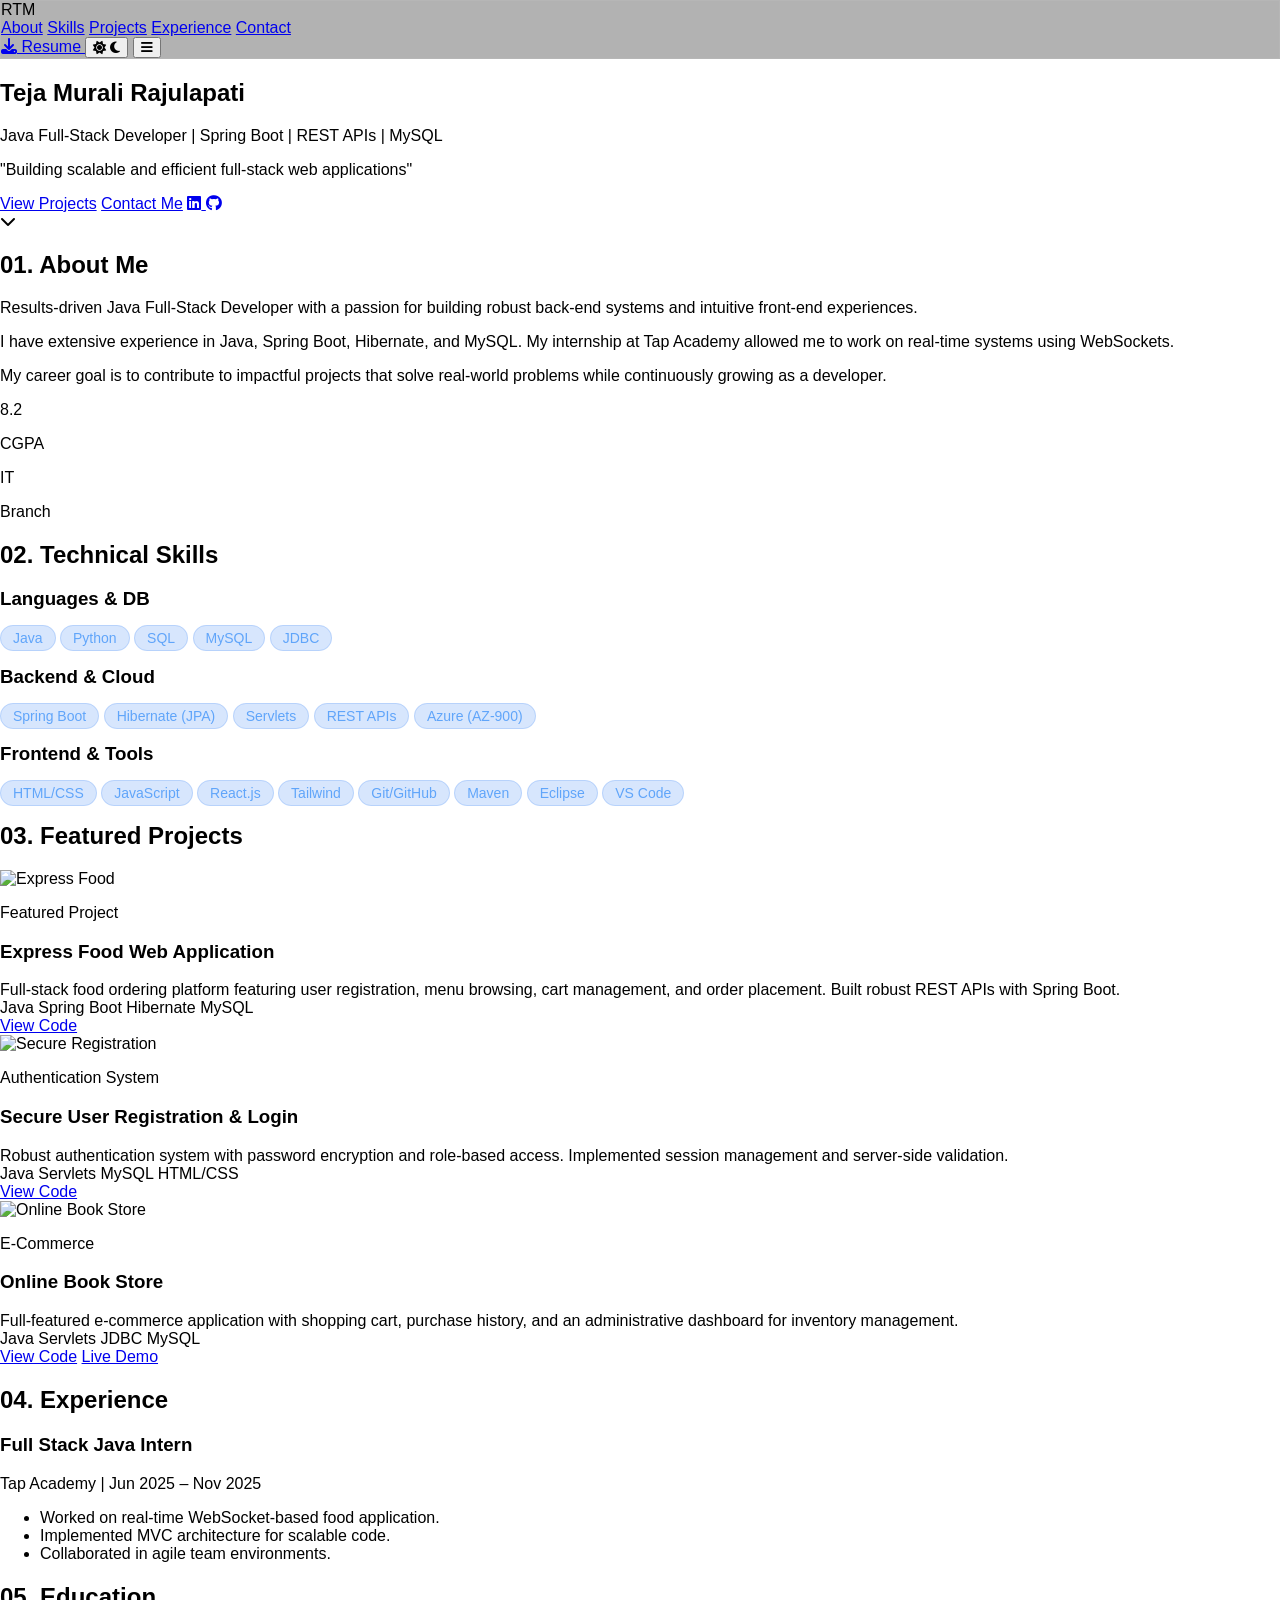
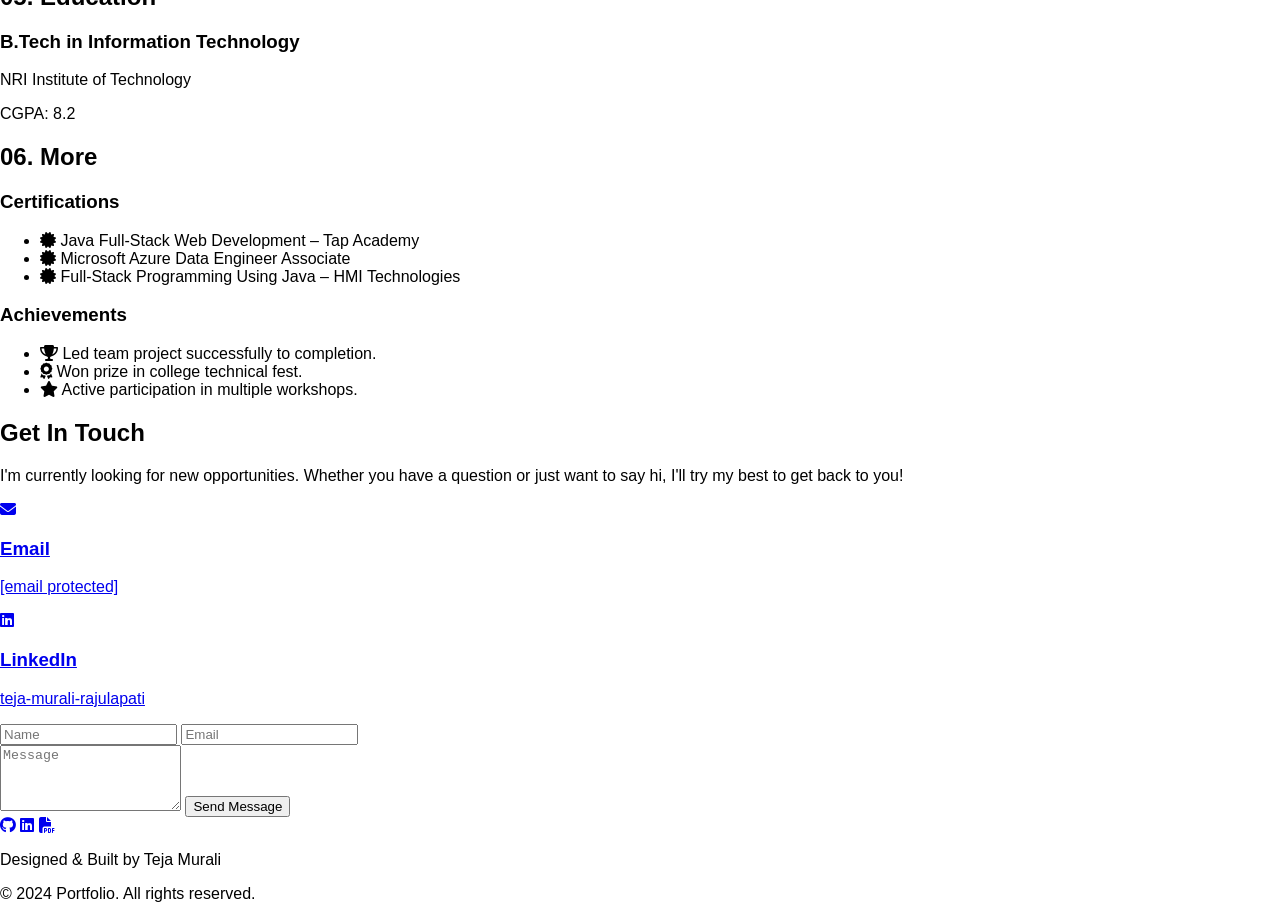
==== Portfolio/index.html @ 84d49d0c "Update portfolio" ====
<!DOCTYPE html>
<html lang="en">
<head>
    <meta charset="UTF-8">
    <meta name="viewport" content="width=device-width, initial-scale=1.0">
    <title>Teja Murali Portfolio</title>
    <script src="https://cdn.tailwindcss.com"></script>
    <link rel="stylesheet" href="https://cdnjs.cloudflare.com/ajax/libs/font-awesome/6.4.0/css/all.min.css">
    <style>
        body {
            margin: 0;
            overflow-x: hidden;
            font-family: 'Inter', -apple-system, BlinkMacSystemFont, 'Segoe UI', Roboto, sans-serif;
            transition: background-color 0.3s, color 0.3s;
        }
        #bg-canvas {
            position: fixed;
            top: 0;
            left: 0;
            z-index: -1;
            width: 100vw;
            height: 100vh;
        }
        .glass-morphism {
            background: rgba(255, 255, 255, 0.1);
            backdrop-filter: blur(10px);
            border: 1px solid rgba(255, 255, 255, 0.1);
        }
        .dark .glass-morphism {
            background: rgba(0, 0, 0, 0.3);
            border: 1px solid rgba(255, 255, 255, 0.05);
        }
        .section-visible {
            opacity: 1;
            transform: translateY(0);
            transition: all 0.8s ease-out;
        }
        .section-hidden {
            opacity: 0;
            transform: translateY(30px);
        }
        .skill-tag {
            background: rgba(59, 130, 246, 0.1);
            color: #3b82f6;
            padding: 4px 12px;
            border-radius: 9999px;
            font-size: 0.875rem;
            font-weight: 500;
            border: 1px solid rgba(59, 130, 246, 0.2);
        }
        .dark .skill-tag {
            background: rgba(59, 130, 246, 0.2);
            color: #60a5fa;
        }
        /* Custom scrollbar */
        ::-webkit-scrollbar {
            width: 8px;
        }
        ::-webkit-scrollbar-track {
            background: #f1f1f1;
        }
        .dark ::-webkit-scrollbar-track {
            background: #1a1a1a;
        }
        ::-webkit-scrollbar-thumb {
            background: #888;
            border-radius: 4px;
        }
        ::-webkit-scrollbar-thumb:hover {
            background: #555;
        }
        @keyframes float {
            0% { transform: translateY(0px); }
            50% { transform: translateY(-10px); }
            100% { transform: translateY(0px); }
        }
        .animate-float {
            animation: float 3s ease-in-out infinite;
        }
    </style>
    <script type="importmap">
    {
      "imports": {
        "three": "https://unpkg.com/three@0.150.0/build/three.module.js",
        "three/addons/": "https://unpkg.com/three@0.150.0/examples/jsm/"
      }
    }
    </script>
</head>
<body class="dark text-white bg-slate-900">
    <canvas id="bg-canvas"></canvas>

    <!-- Navigation -->
    <nav class="fixed top-0 w-full z-50 glass-morphism px-6 py-4 flex justify-between items-center transition-all duration-300">
        <div class="text-xl font-bold tracking-tighter text-blue-500">RTM</div>
        <div class="hidden md:flex space-x-8 text-sm font-medium">
            <a href="#about" class="hover:text-blue-400 transition-colors">About</a>
            <a href="#skills" class="hover:text-blue-400 transition-colors">Skills</a>
            <a href="#projects" class="hover:text-blue-400 transition-colors">Projects</a>
            <a href="#experience" class="hover:text-blue-400 transition-colors">Experience</a>
            <a href="#contact" class="hover:text-blue-400 transition-colors">Contact</a>
        </div>
        <div class="flex items-center space-x-4">
           <a href="Teja_Murali_Java-FSD.pdf"
   download="Teja-Murali-Resume.pdf"
   class="px-8 py-3 border border-blue-500/50 text-blue-400 hover:bg-blue-500/10 rounded-lg font-semibold transition-all hover:scale-105">
  <i class="fas fa-download mr-2"></i> Resume
</a>
            
            
            <button id="theme-toggle" class="p-2 rounded-full hover:bg-white/10 transition-colors">
                <i class="fas fa-sun text-yellow-400 dark:hidden"></i>
                <i class="fas fa-moon text-blue-400 hidden dark:block"></i>
            </button>
            <button class="md:hidden p-2"><i class="fas fa-bars"></i></button>
        </div>
    </nav>

    <!-- Hero Section -->
    <section class="h-screen flex flex-col justify-center items-center px-6 text-center">
        <h1 class="text-5xl md:text-7xl font-extrabold mb-4 bg-gradient-to-r from-blue-400 to-emerald-400 bg-clip-text text-transparent">
             Teja Murali Rajulapati
        </h1>
        <p class="text-xl md:text-2xl text-slate-400 mb-8 max-w-2xl">
            Java Full-Stack Developer | Spring Boot | REST APIs | MySQL
        </p>
        <p class="text-lg text-slate-500 mb-10">"Building scalable and efficient full-stack web applications"</p>
        <div class="flex flex-wrap justify-center gap-4">
            <a href="#projects" class="px-8 py-3 bg-blue-600 hover:bg-blue-700 rounded-lg font-semibold transition-all hover:scale-105">View Projects</a>
            <a href="#contact" class="px-8 py-3 border border-white/20 hover:bg-white/10 rounded-lg font-semibold transition-all hover:scale-105">Contact Me</a>
            <a href="https://linkedin.com/in/teja-murali-rajulapati" target="_blank" rel="noopener noreferrer" aria-label="LinkedIn" class="px-4 py-3 border border-white/20 hover:bg-white/10 rounded-lg text-blue-400 transition-all hover:scale-105">
                <i class="fab fa-linkedin text-xl"></i>
            </a>
            <a href="https://github.com/Tejamurali" target="_blank" rel="noopener noreferrer" aria-label="GitHub" class="px-4 py-3 border border-white/20 hover:bg-white/10 rounded-lg text-slate-300 transition-all hover:scale-105">
                <i class="fab fa-github text-xl"></i>
            </a>
        </div>
        <div class="absolute bottom-10 animate-bounce cursor-pointer">
            <i class="fas fa-chevron-down text-2xl text-slate-500"></i>
        </div>
    </section>

    <main class="max-w-6xl mx-auto px-6 space-y-32 py-20">
        <!-- About Me -->
        <section id="about" class="section-hidden">
            <h2 class="text-3xl font-bold mb-12 flex items-center">
                <span class="text-blue-500 mr-4">01.</span> About Me
                <div class="flex-grow h-px bg-white/10 ml-6"></div>
            </h2>
            <div class="grid md:grid-cols-2 gap-12 items-center">
                <div class="space-y-6 text-lg text-slate-300">
                    <p>Results-driven Java Full-Stack Developer with a passion for building robust back-end systems and intuitive front-end experiences.</p>
                    <p>I have extensive experience in <span class="text-blue-400">Java, Spring Boot, Hibernate, and MySQL</span>. My internship at Tap Academy allowed me to work on real-time systems using WebSockets.</p>
                    <p>My career goal is to contribute to impactful projects that solve real-world problems while continuously growing as a developer.</p>
                </div>
                <div class="relative group">
                    <div class="absolute -inset-1 bg-gradient-to-r from-blue-600 to-emerald-600 rounded-lg blur opacity-25 group-hover:opacity-100 transition duration-1000 group-hover:duration-200"></div>
                    <div class="relative bg-slate-800 p-8 rounded-lg border border-white/10">
                        <div class="grid grid-cols-2 gap-4">
                            <div class="p-4 rounded-lg bg-white/5">
                                <p class="text-blue-500 font-bold text-2xl">8.2</p>
                                <p class="text-sm text-slate-400">CGPA</p>
                            </div>
                            <div class="p-4 rounded-lg bg-white/5">
                                <p class="text-emerald-500 font-bold text-2xl">IT</p>
                                <p class="text-sm text-slate-400">Branch</p>
                            </div>
                        </div>
                    </div>
                </div>
            </div>
        </section>

        <!-- Skills Section -->
        <section id="skills" class="section-hidden">
            <h2 class="text-3xl font-bold mb-12 flex items-center">
                <span class="text-blue-500 mr-4">02.</span> Technical Skills
                <div class="flex-grow h-px bg-white/10 ml-6"></div>
            </h2>
            <div class="grid md:grid-cols-3 gap-8">
                <div class="p-6 bg-slate-800/50 rounded-xl border border-white/5 hover:border-blue-500/50 transition-colors">
                    <h3 class="text-xl font-bold mb-6 text-blue-400">Languages & DB</h3>
                    <div class="flex flex-wrap gap-2">
                        <span class="skill-tag">Java</span>
                        <span class="skill-tag">Python</span>
                        <span class="skill-tag">SQL</span>
                        <span class="skill-tag">MySQL</span>
                        <span class="skill-tag">JDBC</span>
                    </div>
                </div>
                <div class="p-6 bg-slate-800/50 rounded-xl border border-white/5 hover:border-emerald-500/50 transition-colors">
                    <h3 class="text-xl font-bold mb-6 text-emerald-400">Backend & Cloud</h3>
                    <div class="flex flex-wrap gap-2">
                        <span class="skill-tag">Spring Boot</span>
                        <span class="skill-tag">Hibernate (JPA)</span>
                        <span class="skill-tag">Servlets</span>
                        <span class="skill-tag">REST APIs</span>
                        <span class="skill-tag">Azure (AZ-900)</span>
         
                    </div>
                </div>
                <div class="p-6 bg-slate-800/50 rounded-xl border border-white/5 hover:border-purple-500/50 transition-colors">
                    <h3 class="text-xl font-bold mb-6 text-purple-400">Frontend & Tools</h3>
                    <div class="flex flex-wrap gap-2">
                        <span class="skill-tag">HTML/CSS</span>
                        <span class="skill-tag">JavaScript</span>
                        <span class="skill-tag">React.js</span>
                     
                        <span class="skill-tag">Tailwind</span>
                        <span class="skill-tag">Git/GitHub</span>
                        <span class="skill-tag">Maven</span>
                        <span class="skill-tag">Eclipse</span>
                        <span class="skill-tag">VS Code</span>
                    </div>
                </div>
            </div>
        </section>

        <!-- Projects Section -->
        <section id="projects" class="section-hidden">
            <h2 class="text-3xl font-bold mb-12 flex items-center">
                <span class="text-blue-500 mr-4">03.</span> Featured Projects
                <div class="flex-grow h-px bg-white/10 ml-6"></div>
            </h2>
            <div class="space-y-24">
                <!-- Project 1 -->
                <div class="flex flex-col md:flex-row gap-8 items-center">
                    <div class="w-full md:w-3/5 bg-slate-800 rounded-lg h-64 overflow-hidden relative group">
                        <div class="absolute inset-0 bg-blue-600/20 group-hover:bg-transparent transition-colors duration-500"></div>
                        <img src="https://images.unsplash.com/photo-1504674900247-0877df9cc836?auto=format&fit=crop&q=80&w=1000" alt="Express Food" class="w-full h-full object-cover">
                    </div>
                    <div class="w-full md:w-2/5 space-y-4">
                        <p class="text-blue-500 font-mono text-sm">Featured Project</p>
                        <h3 class="text-2xl font-bold">Express Food Web Application</h3>
                        <div class="bg-slate-800 p-6 rounded-lg text-slate-300 shadow-xl border border-white/5">
                            Full-stack food ordering platform featuring user registration, menu browsing, cart management, and order placement. Built robust REST APIs with Spring Boot.
                        </div>
                        <div class="flex flex-wrap gap-3 text-sm font-mono text-slate-400">
                            <span>Java</span> <span>Spring Boot</span> <span>Hibernate</span> <span>MySQL</span>
                        </div>
                        <div class="flex space-x-4 pt-4">
                            <a href="https://github.com/Tejamurali/Food-App/tree/main/src/main" class="px-4 py-2 bg-white/5 border border-white/10 rounded hover:bg-white/10 text-sm">View Code</a>
                            
                        </div>
                    </div>
                </div>

                <!-- Project 2 -->
                <div class="flex flex-col md:flex-row-reverse gap-8 items-center">
                    <div class="w-full md:w-3/5 bg-slate-800 rounded-lg h-64 overflow-hidden relative group">
                        <div class="absolute inset-0 bg-emerald-600/20 group-hover:bg-transparent transition-colors duration-500"></div>
                        <img src="https://images.unsplash.com/photo-1555949963-ff9fe0c870eb?auto=format&fit=crop&q=80&w=1000" alt="Secure Registration" class="w-full h-full object-cover">
                    </div>
                    <div class="w-full md:w-2/5 space-y-4 md:text-right">
                        <p class="text-emerald-500 font-mono text-sm">Authentication System</p>
                        <h3 class="text-2xl font-bold">Secure User Registration & Login</h3>
                        <div class="bg-slate-800 p-6 rounded-lg text-slate-300 shadow-xl border border-white/5">
                            Robust authentication system with password encryption and role-based access. Implemented session management and server-side validation.
                        </div>
                        <div class="flex flex-wrap gap-3 text-sm font-mono text-slate-400 md:justify-end">
                            <span>Java</span> <span>Servlets</span> <span>MySQL</span> <span>HTML/CSS</span>
                        </div>
                        <div class="flex space-x-4 pt-4 md:justify-end">
                            <a href="https://github.com/Tejamurali/Registration" class="px-4 py-2 bg-white/5 border border-white/10 rounded hover:bg-white/10 text-sm">View Code</a>
                            
                        </div>
                    </div>
                </div>

                <!-- Project 3 -->
                <div class="flex flex-col md:flex-row gap-8 items-center">
                    <div class="w-full md:w-3/5 bg-slate-800 rounded-lg h-64 overflow-hidden relative group">
                        <div class="absolute inset-0 bg-purple-600/20 group-hover:bg-transparent transition-colors duration-500"></div>
                        <img src="https://images.unsplash.com/photo-1524995997946-a1c2e315a42f?auto=format&fit=crop&q=80&w=1000" alt="Online Book Store" class="w-full h-full object-cover">
                    </div>
                    <div class="w-full md:w-2/5 space-y-4">
                        <p class="text-purple-500 font-mono text-sm">E-Commerce</p>
                        <h3 class="text-2xl font-bold">Online Book Store</h3>
                        <div class="bg-slate-800 p-6 rounded-lg text-slate-300 shadow-xl border border-white/5">
                            Full-featured e-commerce application with shopping cart, purchase history, and an administrative dashboard for inventory management.
                        </div>
                        <div class="flex flex-wrap gap-3 text-sm font-mono text-slate-400">
                            <span>Java</span> <span>Servlets</span> <span>JDBC</span> <span>MySQL</span>
                        </div>
                        <div class="flex space-x-4 pt-4">
                            <a href="https://github.com/Tejamurali/Online-Books-Store/tree/main/onlinebookstore-master" class="px-4 py-2 bg-white/5 border border-white/10 rounded hover:bg-white/10 text-sm">View Code</a>
                            <a href="#" class="px-4 py-2 bg-purple-600/20 text-purple-400 rounded hover:bg-purple-600/30 text-sm">Live Demo</a>
                        </div>
                    </div>
                </div>
            </div>
        </section>

        <!-- Experience & Education -->
        <section id="experience" class="section-hidden grid md:grid-cols-2 gap-16">
            <div>
                <h2 class="text-3xl font-bold mb-12 flex items-center">
                    <span class="text-blue-500 mr-4">04.</span> Experience
                </h2>
                <div class="space-y-12">
                    <div class="relative pl-8 border-l-2 border-blue-500/30">
                        <div class="absolute -left-[9px] top-0 w-4 h-4 rounded-full bg-blue-500 shadow-[0_0_15px_rgba(59,130,246,0.5)]"></div>
                        <h3 class="text-xl font-bold">Full Stack Java Intern</h3>
                        <p class="text-blue-400 mb-2">Tap Academy | Jun 2025 – Nov 2025</p>
                        <ul class="list-disc list-inside text-slate-400 space-y-2">
                            <li>Worked on real-time WebSocket-based food application.</li>
                            <li>Implemented MVC architecture for scalable code.</li>
                            <li>Collaborated in agile team environments.</li>
                        </ul>
                    </div>
                </div>
            </div>
            <div>
                <h2 class="text-3xl font-bold mb-12 flex items-center">
                    <span class="text-blue-500 mr-4">05.</span> Education
                </h2>
                <div class="space-y-12">
                    <div class="relative pl-8 border-l-2 border-emerald-500/30">
                        <div class="absolute -left-[9px] top-0 w-4 h-4 rounded-full bg-emerald-500 shadow-[0_0_15px_rgba(16,185,129,0.5)]"></div>
                        <h3 class="text-xl font-bold">B.Tech in Information Technology</h3>
                        <p class="text-emerald-400 mb-2">NRI Institute of Technology</p>
                        <p class="text-slate-400">CGPA: 8.2</p>
                    </div>
                </div>
            </div>
        </section>

        <!-- Certifications & Achievements -->
        <section class="section-hidden">
            <h2 class="text-3xl font-bold mb-12 flex items-center">
                <span class="text-blue-500 mr-4">06.</span> More
                <div class="flex-grow h-px bg-white/10 ml-6"></div>
            </h2>
            <div class="grid md:grid-cols-2 gap-12">
                <div class="space-y-6">
                    <h3 class="text-xl font-bold text-slate-200">Certifications</h3>
                    <ul class="space-y-4">
                        <li class="flex items-start space-x-3">
                            <i class="fas fa-certificate text-blue-500 mt-1"></i>
                            <span>Java Full-Stack Web Development – Tap Academy</span>
                        </li>
                        <li class="flex items-start space-x-3">
                            <i class="fas fa-certificate text-blue-500 mt-1"></i>
                            <span>Microsoft Azure Data Engineer Associate</span>
                        </li>
                        <li class="flex items-start space-x-3">
                            <i class="fas fa-certificate text-blue-500 mt-1"></i>
                            <span>Full-Stack Programming Using Java – HMI Technologies</span>
                        </li>
                    </ul>
                </div>
                <div class="space-y-6">
                    <h3 class="text-xl font-bold text-slate-200">Achievements</h3>
                    <ul class="space-y-4">
                        <li class="flex items-start space-x-3">
                            <i class="fas fa-trophy text-yellow-500 mt-1"></i>
                            <span>Led team project successfully to completion.</span>
                        </li>
                        <li class="flex items-start space-x-3">
                            <i class="fas fa-award text-yellow-500 mt-1"></i>
                            <span>Won prize in college technical fest.</span>
                        </li>
                        <li class="flex items-start space-x-3">
                            <i class="fas fa-star text-yellow-500 mt-1"></i>
                            <span>Active participation in multiple workshops.</span>
                        </li>
                    </ul>
                </div>
            </div>
        </section>

        <!-- Contact Section -->
        <section id="contact" class="section-hidden text-center max-w-2xl mx-auto">
            <h2 class="text-5xl font-bold mb-8">Get In Touch</h2>
            <p class="text-slate-400 mb-12 text-lg">
                I'm currently looking for new opportunities. Whether you have a question or just want to say hi, I'll try my best to get back to you!
            </p>
            <div class="grid md:grid-cols-2 gap-8 mb-12 text-left">
                <a href="mailto:tejamurali6478@gmail.com" class="p-6 bg-slate-800 rounded-lg border border-white/5 hover:border-blue-500/50 transition-all">
                    <i class="fas fa-envelope text-blue-500 text-2xl mb-4"></i>
                    <h3 class="font-bold">Email</h3>
                    <p class="text-slate-400 text-sm"><span class="__cf_email__" data-cfemail="295d4c4348445c5b4845401f1d1e11694e44484045074a4644">[email&#160;protected]</span></p>
                </a>
                <a href="https://linkedin.com/in/teja-murali-rajulapati" class="p-6 bg-slate-800 rounded-lg border border-white/5 hover:border-blue-500/50 transition-all">
                    <i class="fab fa-linkedin text-blue-500 text-2xl mb-4"></i>
                    <h3 class="font-bold">LinkedIn</h3>
                    <p class="text-slate-400 text-sm">teja-murali-rajulapati</p>
                </a>
            </div>
            <form class="space-y-4 text-left">
                <div class="grid md:grid-cols-2 gap-4">
                    <input type="text" placeholder="Name" class="w-full p-3 bg-slate-800 rounded border border-white/10 focus:border-blue-500 outline-none">
                    <input type="email" placeholder="Email" class="w-full p-3 bg-slate-800 rounded border border-white/10 focus:border-blue-500 outline-none">
                </div>
                <textarea rows="4" placeholder="Message" class="w-full p-3 bg-slate-800 rounded border border-white/10 focus:border-blue-500 outline-none"></textarea>
                <button type="submit" class="px-10 py-4 bg-blue-600 hover:bg-blue-700 rounded font-bold transition-all w-full">Send Message</button>
            </form>
        </section>
    </main>

    <footer class="py-12 border-t border-white/5 text-center text-slate-500">
        <div class="flex justify-center space-x-6 mb-6">
            <a href="https://github.com/Tejamurali" target="_blank" class="hover:text-blue-500"><i class="fab fa-github text-2xl"></i></a>
            <a href="https://www.linkedin.com/in/teja-murali-rajulapati" class="hover:text-blue-500"><i class="fab fa-linkedin text-2xl"></i></a>
            <a href="Teja_Murali_Java-FSD.pdf" target="_blank" class="hover:text-blue-500"><i class="fas fa-file-pdf text-2xl"></i></a>
        </div>
        <p class="text-sm font-mono">Designed & Built by Teja Murali</p>
        <p class="text-xs mt-2">© 2024 Portfolio. All rights reserved.</p>
    </footer>

    <script data-cfasync="false" src="/cdn-cgi/scripts/5c5dd728/cloudflare-static/email-decode.min.js"></script><script type="module" src="main.js"></script>
    <script>
        // Theme Toggle Logic
        const themeBtn = document.getElementById('theme-toggle');
        const body = document.body;
        themeBtn.addEventListener('click', () => {
            body.classList.toggle('dark');
            const isDark = body.classList.contains('dark');
            body.classList.toggle('bg-slate-900', isDark);
            body.classList.toggle('text-white', isDark);
            body.classList.toggle('bg-slate-50', !isDark);
            body.classList.toggle('text-slate-900', !isDark);
            
            // Dispatch event for three.js background to respond
            window.dispatchEvent(new CustomEvent('themeChanged', { detail: { isDark } }));
        });

        // Intersection Observer for animations
        const observer = new IntersectionObserver((entries) => {
            entries.forEach(entry => {
                if (entry.isIntersecting) {
                    entry.target.classList.add('section-visible');
                    entry.target.classList.remove('section-hidden');
                }
            });
        }, { threshold: 0.1 });

        document.querySelectorAll('.section-hidden').forEach(section => observer.observe(section));

        // Smooth scroll
        document.querySelectorAll('a[href^="#"]').forEach(anchor => {
            anchor.addEventListener('click', function (e) {
                e.preventDefault();
                document.querySelector(this.getAttribute('href')).scrollIntoView({
                    behavior: 'smooth'
                });
            });
        });
    </script>
</body>
</html>
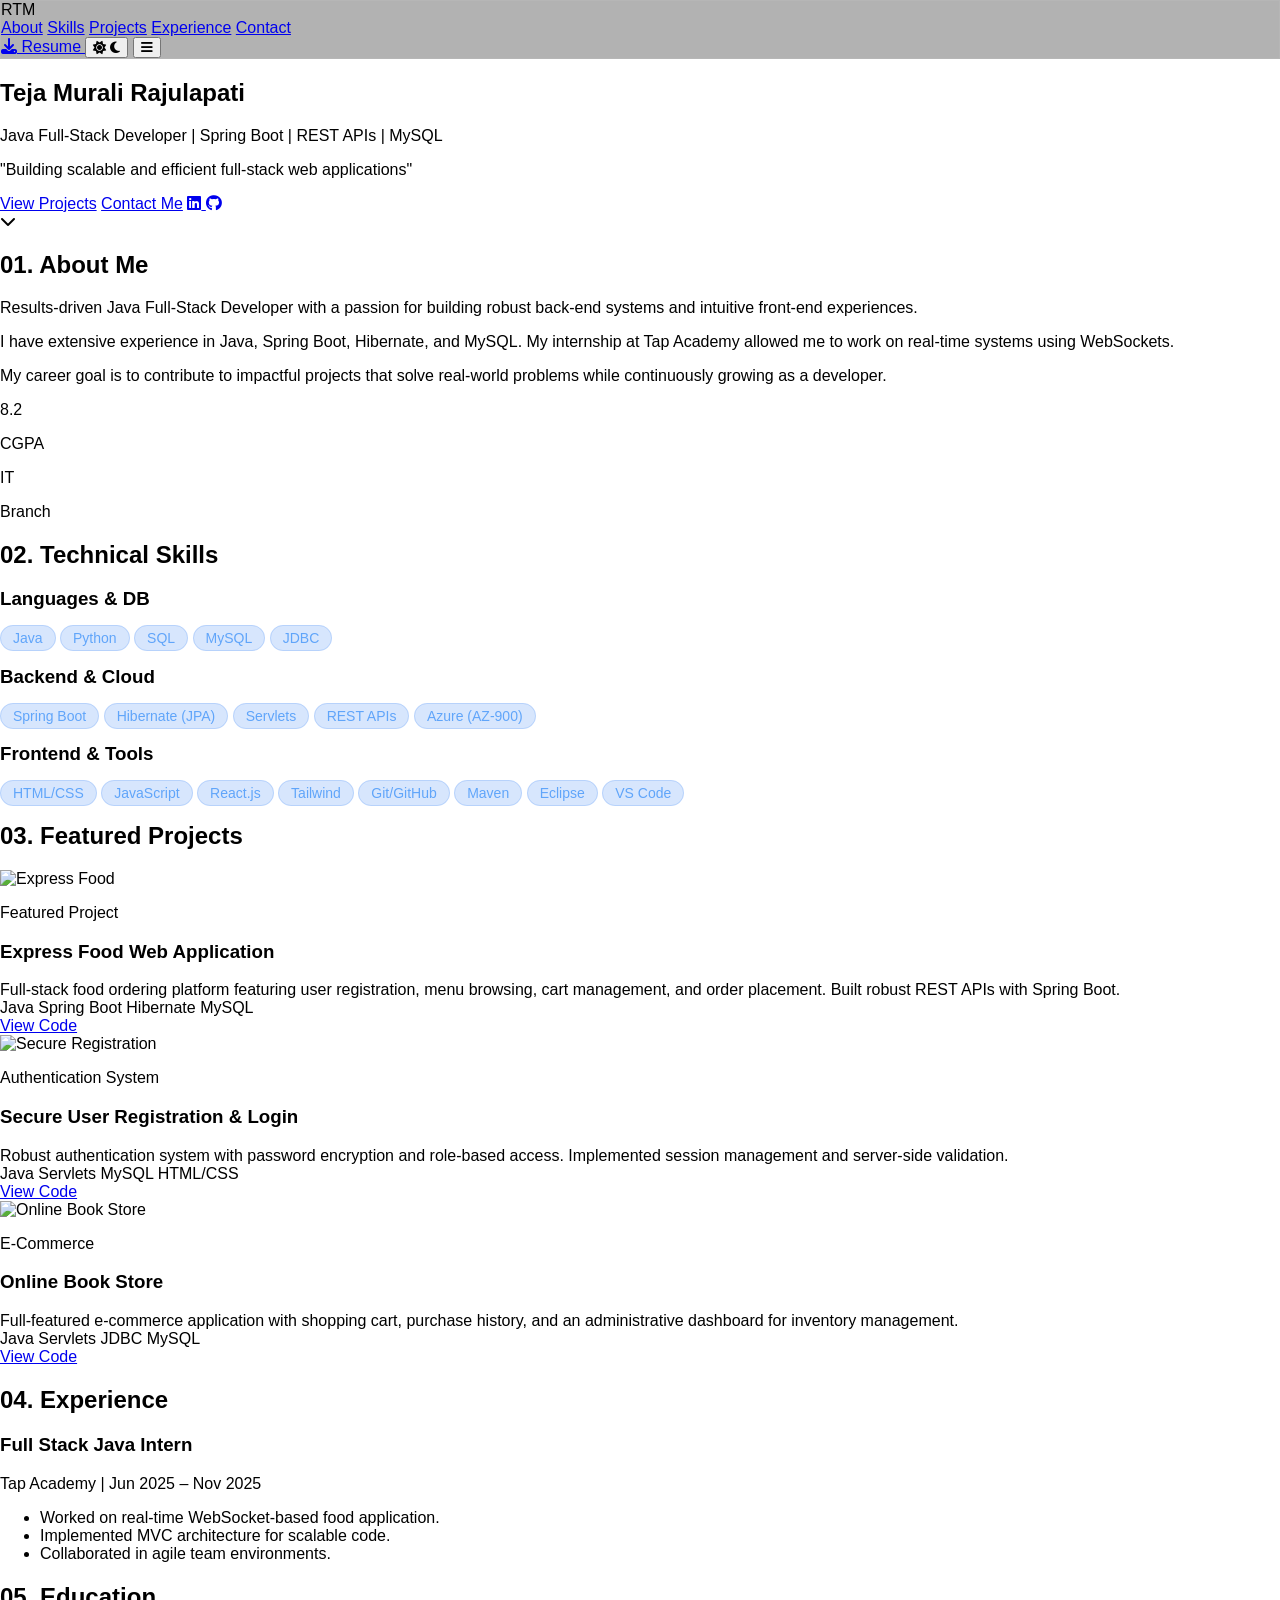
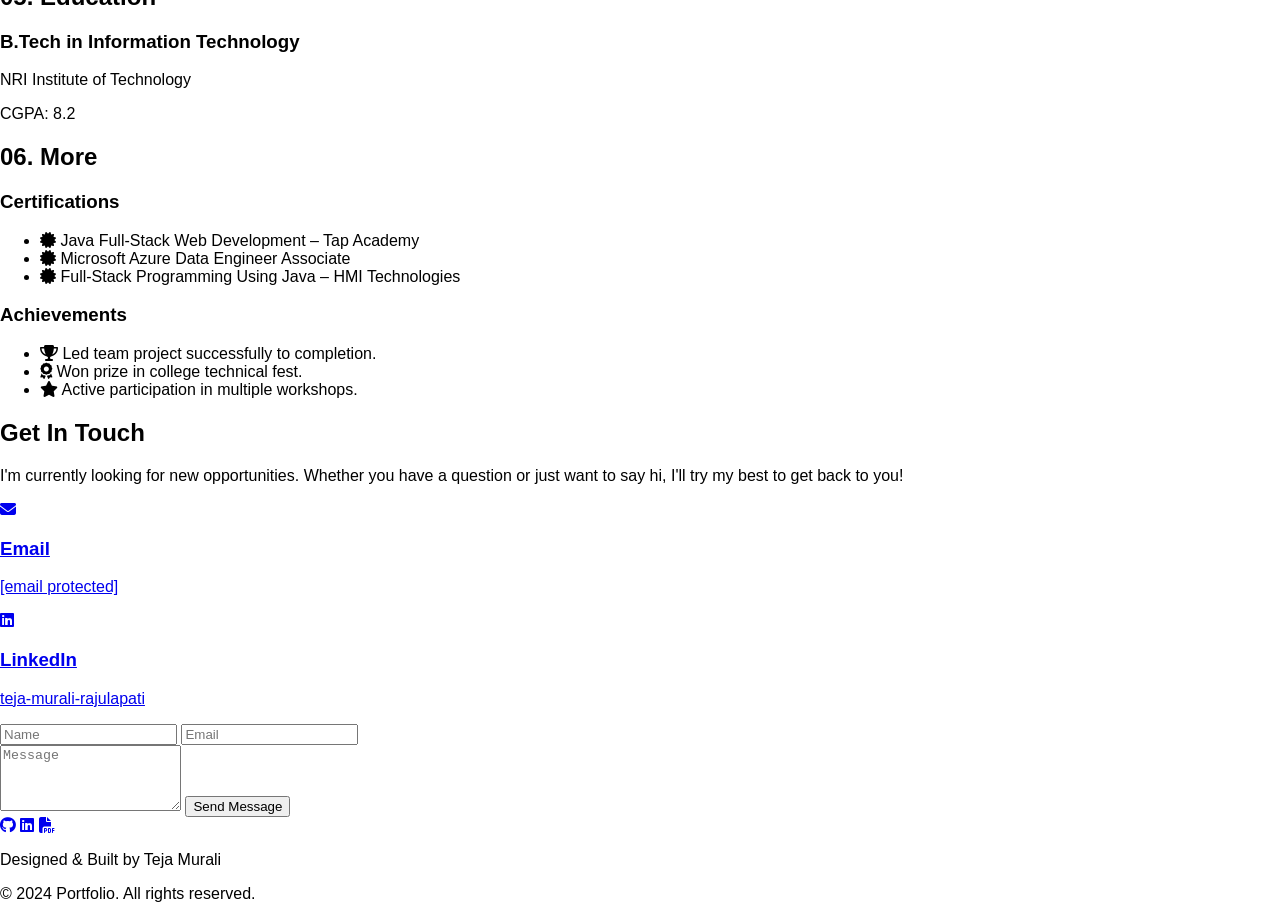
==== commit 58545e81: "Improve light mode readability across portfolio UI. Tune background animation contrast for light the" ====
--- a/Portfolio/index.html
+++ b/Portfolio/index.html
@@ -77,6 +77,61 @@
         .animate-float {
             animation: float 3s ease-in-out infinite;
         }
+        /* Light mode readability improvements */
+        body:not(.dark) {
+            color: #0f172a;
+        }
+        body:not(.dark) .glass-morphism {
+            background: rgba(255, 255, 255, 0.88);
+            border: 1px solid rgba(15, 23, 42, 0.12);
+            box-shadow: 0 8px 24px rgba(15, 23, 42, 0.08);
+        }
+        body:not(.dark) nav a {
+            color: #1e293b;
+        }
+        body:not(.dark) .text-slate-500,
+        body:not(.dark) .text-slate-400,
+        body:not(.dark) .text-slate-300,
+        body:not(.dark) .text-slate-200 {
+            color: #334155 !important;
+        }
+        body:not(.dark) .bg-slate-800,
+        body:not(.dark) .bg-slate-800\/50 {
+            background-color: rgba(255, 255, 255, 0.9) !important;
+            border: 1px solid rgba(148, 163, 184, 0.35) !important;
+            box-shadow: 0 10px 25px rgba(15, 23, 42, 0.06);
+        }
+        body:not(.dark) .bg-white\/5 {
+            background-color: rgba(37, 99, 235, 0.08) !important;
+            border-color: rgba(37, 99, 235, 0.25) !important;
+        }
+        body:not(.dark) .border-white\/5,
+        body:not(.dark) .border-white\/10,
+        body:not(.dark) .border-white\/20 {
+            border-color: rgba(100, 116, 139, 0.3) !important;
+        }
+        body:not(.dark) .skill-tag {
+            background: rgba(37, 99, 235, 0.12);
+            color: #1d4ed8;
+            border: 1px solid rgba(29, 78, 216, 0.25);
+        }
+        body:not(.dark) input,
+        body:not(.dark) textarea {
+            background: #ffffff !important;
+            color: #0f172a !important;
+            border-color: rgba(100, 116, 139, 0.35) !important;
+        }
+        body:not(.dark) #contact p,
+        body:not(.dark) #experience li {
+            color: #475569 !important;
+        }
+        body:not(.dark) footer {
+            border-top-color: rgba(100, 116, 139, 0.25) !important;
+            color: #475569 !important;
+        }
+        body:not(.dark) .bg-gradient-to-r {
+            filter: saturate(115%) brightness(0.95);
+        }
     </style>
     <script type="importmap">
     {
@@ -101,7 +156,7 @@
             <a href="#contact" class="hover:text-blue-400 transition-colors">Contact</a>
         </div>
         <div class="flex items-center space-x-4">
-           <a href="Teja_Murali_Java-FSD.pdf"
+           <a href="Teja_Murali_Java-FSD1.pdf"
    download="Teja-Murali-Resume.pdf"
    class="px-8 py-3 border border-blue-500/50 text-blue-400 hover:bg-blue-500/10 rounded-lg font-semibold transition-all hover:scale-105">
   <i class="fas fa-download mr-2"></i> Resume
@@ -284,7 +339,7 @@
                         </div>
                         <div class="flex space-x-4 pt-4">
                             <a href="https://github.com/Tejamurali/Online-Books-Store/tree/main/onlinebookstore-master" class="px-4 py-2 bg-white/5 border border-white/10 rounded hover:bg-white/10 text-sm">View Code</a>
-                            <a href="#" class="px-4 py-2 bg-purple-600/20 text-purple-400 rounded hover:bg-purple-600/30 text-sm">Live Demo</a>
+                           
                         </div>
                     </div>
                 </div>
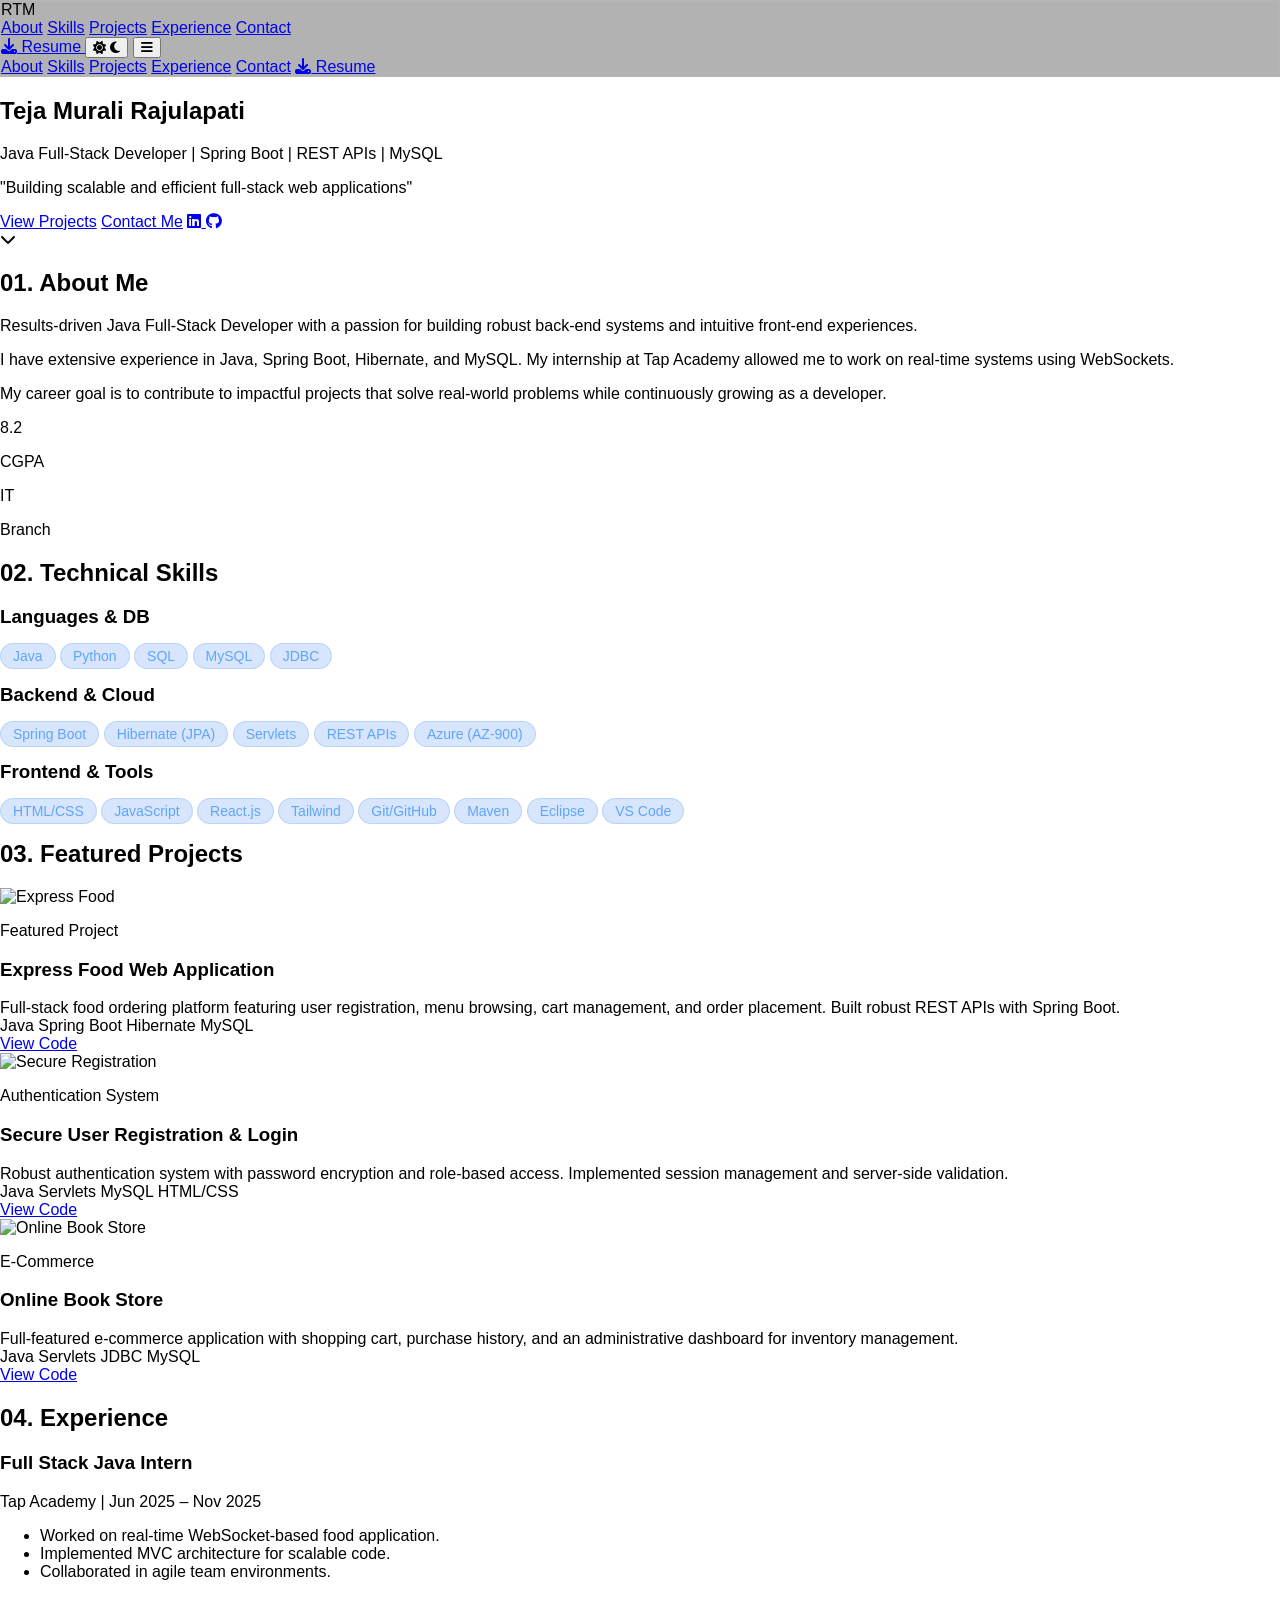
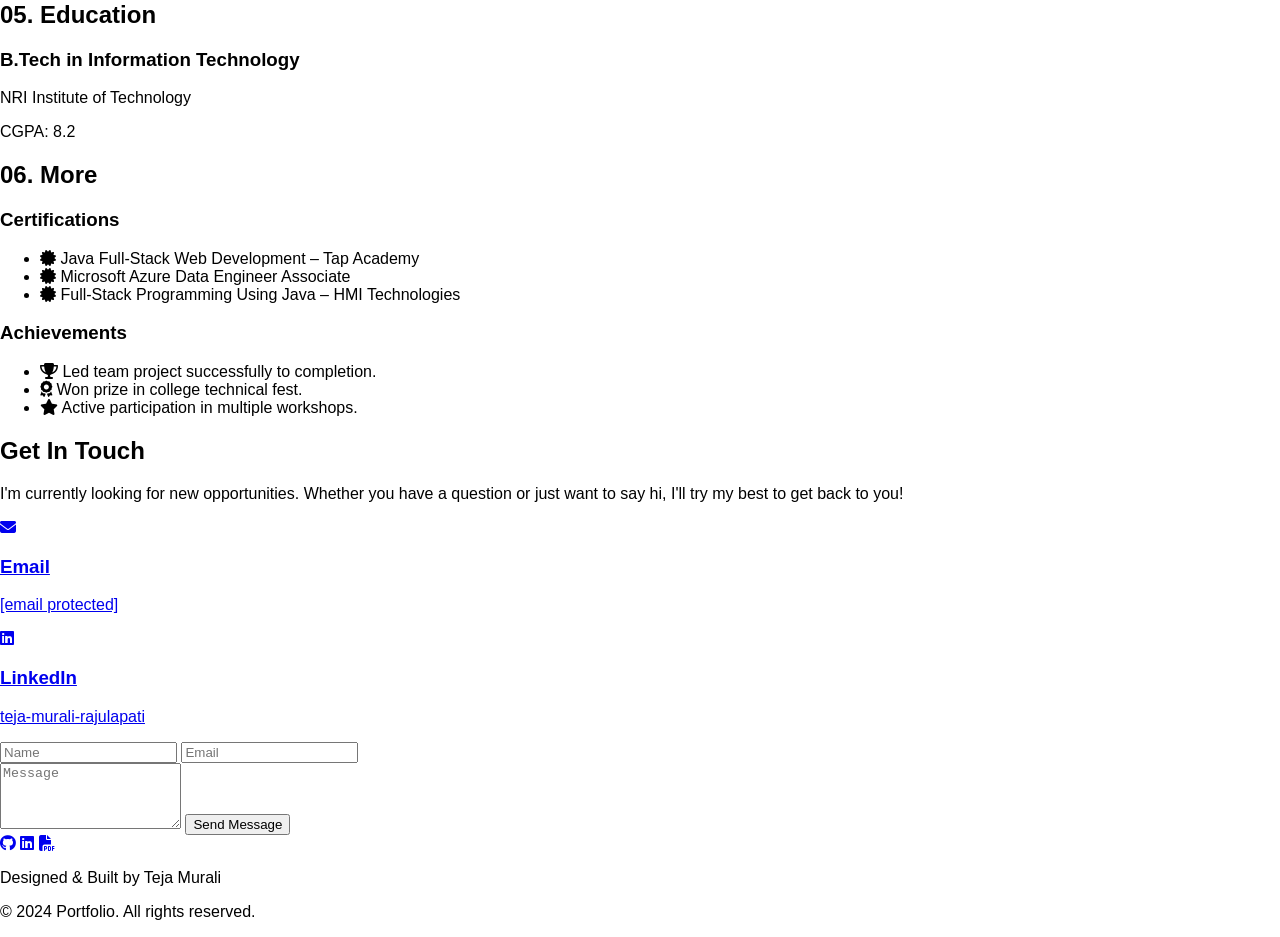
==== commit ae4f65a8: "Fixing light mode issue" ====
--- a/Portfolio/index.html
+++ b/Portfolio/index.html
@@ -23,6 +23,7 @@
         }
         .glass-morphism {
             background: rgba(255, 255, 255, 0.1);
+            -webkit-backdrop-filter: blur(10px);
             backdrop-filter: blur(10px);
             border: 1px solid rgba(255, 255, 255, 0.1);
         }
@@ -80,14 +81,21 @@
         /* Light mode readability improvements */
         body:not(.dark) {
             color: #0f172a;
+            background: linear-gradient(180deg, #ffffff 0%, #f8fbff 45%, #eef4ff 100%);
+        }
+        body:not(.dark) #bg-canvas {
+            filter: saturate(130%) contrast(112%);
         }
         body:not(.dark) .glass-morphism {
-            background: rgba(255, 255, 255, 0.88);
-            border: 1px solid rgba(15, 23, 42, 0.12);
-            box-shadow: 0 8px 24px rgba(15, 23, 42, 0.08);
+            background: rgba(255, 255, 255, 0.92);
+            border: 1px solid rgba(99, 102, 241, 0.18);
+            box-shadow: 0 12px 28px rgba(30, 64, 175, 0.12);
         }
         body:not(.dark) nav a {
-            color: #1e293b;
+            color: #1f2937;
+        }
+        body:not(.dark) nav a:hover {
+            color: #2563eb;
         }
         body:not(.dark) .text-slate-500,
         body:not(.dark) .text-slate-400,
@@ -130,7 +138,34 @@
             color: #475569 !important;
         }
         body:not(.dark) .bg-gradient-to-r {
-            filter: saturate(115%) brightness(0.95);
+            filter: saturate(130%) brightness(0.9);
+        }
+        body:not(.dark) .text-white {
+            color: #0f172a !important;
+        }
+        body:not(.dark) .hover\:bg-white\/10:hover {
+            background-color: rgba(37, 99, 235, 0.1) !important;
+        }
+        @media (max-width: 767px) {
+            .mobile-menu-panel {
+                max-height: 0;
+                overflow: hidden;
+                opacity: 0;
+                transform: translateY(-8px);
+                transition: max-height 0.25s ease, opacity 0.2s ease, transform 0.2s ease;
+            }
+            .mobile-menu-panel.menu-open {
+                max-height: 280px;
+                opacity: 1;
+                transform: translateY(0);
+            }
+            .resume-btn {
+                display: none;
+            }
+            main {
+                padding-left: 1rem;
+                padding-right: 1rem;
+            }
         }
     </style>
     <script type="importmap">
@@ -146,28 +181,42 @@
     <canvas id="bg-canvas"></canvas>
 
     <!-- Navigation -->
-    <nav class="fixed top-0 w-full z-50 glass-morphism px-6 py-4 flex justify-between items-center transition-all duration-300">
-        <div class="text-xl font-bold tracking-tighter text-blue-500">RTM</div>
-        <div class="hidden md:flex space-x-8 text-sm font-medium">
-            <a href="#about" class="hover:text-blue-400 transition-colors">About</a>
-            <a href="#skills" class="hover:text-blue-400 transition-colors">Skills</a>
-            <a href="#projects" class="hover:text-blue-400 transition-colors">Projects</a>
-            <a href="#experience" class="hover:text-blue-400 transition-colors">Experience</a>
-            <a href="#contact" class="hover:text-blue-400 transition-colors">Contact</a>
+    <nav class="fixed top-0 w-full z-50 glass-morphism px-6 py-4 transition-all duration-300">
+        <div class="flex justify-between items-center">
+            <div class="text-xl font-bold tracking-tighter text-blue-500">RTM</div>
+            <div class="hidden md:flex space-x-8 text-sm font-medium">
+                <a href="#about" class="hover:text-blue-400 transition-colors">About</a>
+                <a href="#skills" class="hover:text-blue-400 transition-colors">Skills</a>
+                <a href="#projects" class="hover:text-blue-400 transition-colors">Projects</a>
+                <a href="#experience" class="hover:text-blue-400 transition-colors">Experience</a>
+                <a href="#contact" class="hover:text-blue-400 transition-colors">Contact</a>
+            </div>
+            <div class="flex items-center space-x-4">
+               <a href="Teja_Murali_Java-FSD1.pdf"
+      download="Teja-Murali-Resume.pdf"
+      class="resume-btn px-8 py-3 border border-blue-500/50 text-blue-400 hover:bg-blue-500/10 rounded-lg font-semibold transition-all hover:scale-105">
+     <i class="fas fa-download mr-2"></i> Resume
+    </a>
+                <button id="theme-toggle" class="p-2 rounded-full hover:bg-white/10 transition-colors" aria-label="Toggle color theme">
+                    <i class="fas fa-sun text-yellow-400 dark:hidden"></i>
+                    <i class="fas fa-moon text-blue-400 hidden dark:block"></i>
+                </button>
+                <button id="mobile-menu-btn" class="md:hidden p-2 rounded-full hover:bg-white/10" aria-label="Toggle navigation menu" aria-expanded="false" aria-controls="mobile-menu-panel">
+                    <i class="fas fa-bars"></i>
+                </button>
+            </div>
         </div>
-        <div class="flex items-center space-x-4">
-           <a href="Teja_Murali_Java-FSD1.pdf"
-   download="Teja-Murali-Resume.pdf"
-   class="px-8 py-3 border border-blue-500/50 text-blue-400 hover:bg-blue-500/10 rounded-lg font-semibold transition-all hover:scale-105">
-  <i class="fas fa-download mr-2"></i> Resume
-</a>
-            
-            
-            <button id="theme-toggle" class="p-2 rounded-full hover:bg-white/10 transition-colors">
-                <i class="fas fa-sun text-yellow-400 dark:hidden"></i>
-                <i class="fas fa-moon text-blue-400 hidden dark:block"></i>
-            </button>
-            <button class="md:hidden p-2"><i class="fas fa-bars"></i></button>
+        <div id="mobile-menu-panel" class="mobile-menu-panel md:hidden mt-4 border-t border-white/10 pt-4">
+            <div class="flex flex-col gap-3 text-sm font-medium">
+                <a href="#about" class="mobile-nav-link hover:text-blue-400 transition-colors">About</a>
+                <a href="#skills" class="mobile-nav-link hover:text-blue-400 transition-colors">Skills</a>
+                <a href="#projects" class="mobile-nav-link hover:text-blue-400 transition-colors">Projects</a>
+                <a href="#experience" class="mobile-nav-link hover:text-blue-400 transition-colors">Experience</a>
+                <a href="#contact" class="mobile-nav-link hover:text-blue-400 transition-colors">Contact</a>
+                <a href="Teja_Murali_Java-FSD1.pdf" download="Teja-Murali-Resume.pdf" class="mobile-nav-link px-4 py-2 border border-blue-500/40 text-blue-500 rounded-lg w-fit">
+                    <i class="fas fa-download mr-2"></i> Resume
+                </a>
+            </div>
         </div>
     </nav>
 
@@ -455,9 +504,9 @@
 
     <footer class="py-12 border-t border-white/5 text-center text-slate-500">
         <div class="flex justify-center space-x-6 mb-6">
-            <a href="https://github.com/Tejamurali" target="_blank" class="hover:text-blue-500"><i class="fab fa-github text-2xl"></i></a>
-            <a href="https://www.linkedin.com/in/teja-murali-rajulapati" class="hover:text-blue-500"><i class="fab fa-linkedin text-2xl"></i></a>
-            <a href="Teja_Murali_Java-FSD.pdf" target="_blank" class="hover:text-blue-500"><i class="fas fa-file-pdf text-2xl"></i></a>
+            <a href="https://github.com/Tejamurali" target="_blank" rel="noopener noreferrer" aria-label="GitHub profile" class="hover:text-blue-500"><i class="fab fa-github text-2xl"></i></a>
+            <a href="https://www.linkedin.com/in/teja-murali-rajulapati" target="_blank" rel="noopener noreferrer" aria-label="LinkedIn profile" class="hover:text-blue-500"><i class="fab fa-linkedin text-2xl"></i></a>
+            <a href="Teja_Murali_Java-FSD.pdf" target="_blank" rel="noopener noreferrer" aria-label="Download resume PDF" class="hover:text-blue-500"><i class="fas fa-file-pdf text-2xl"></i></a>
         </div>
         <p class="text-sm font-mono">Designed & Built by Teja Murali</p>
         <p class="text-xs mt-2">© 2024 Portfolio. All rights reserved.</p>
@@ -467,6 +516,9 @@
     <script>
         // Theme Toggle Logic
         const themeBtn = document.getElementById('theme-toggle');
+        const mobileMenuBtn = document.getElementById('mobile-menu-btn');
+        const mobileMenuPanel = document.getElementById('mobile-menu-panel');
+        const mobileMenuLinks = document.querySelectorAll('.mobile-nav-link');
         const body = document.body;
         themeBtn.addEventListener('click', () => {
             body.classList.toggle('dark');
@@ -479,6 +531,18 @@
             // Dispatch event for three.js background to respond
             window.dispatchEvent(new CustomEvent('themeChanged', { detail: { isDark } }));
         });
+        if (mobileMenuBtn && mobileMenuPanel) {
+            mobileMenuBtn.addEventListener('click', () => {
+                const isOpen = mobileMenuPanel.classList.toggle('menu-open');
+                mobileMenuBtn.setAttribute('aria-expanded', String(isOpen));
+            });
+            mobileMenuLinks.forEach(link => {
+                link.addEventListener('click', () => {
+                    mobileMenuPanel.classList.remove('menu-open');
+                    mobileMenuBtn.setAttribute('aria-expanded', 'false');
+                });
+            });
+        }
 
         // Intersection Observer for animations
         const observer = new IntersectionObserver((entries) => {
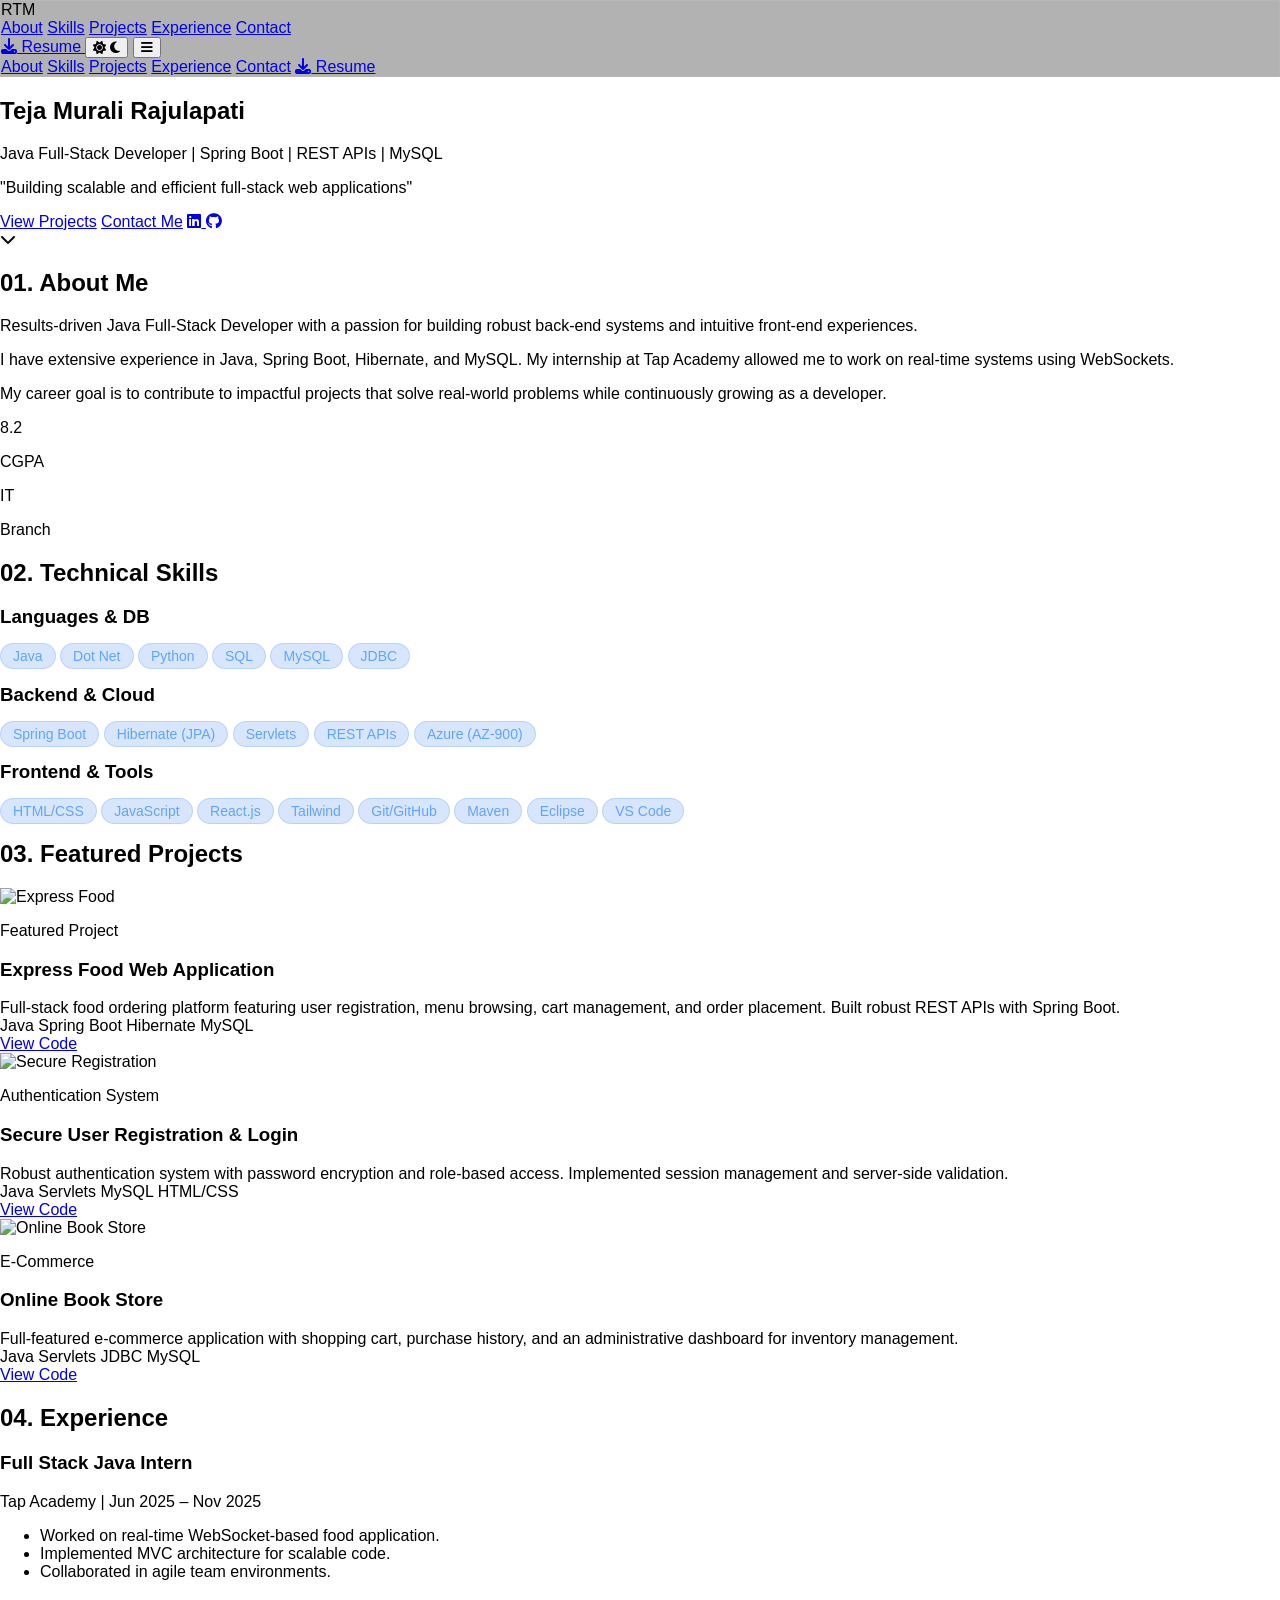
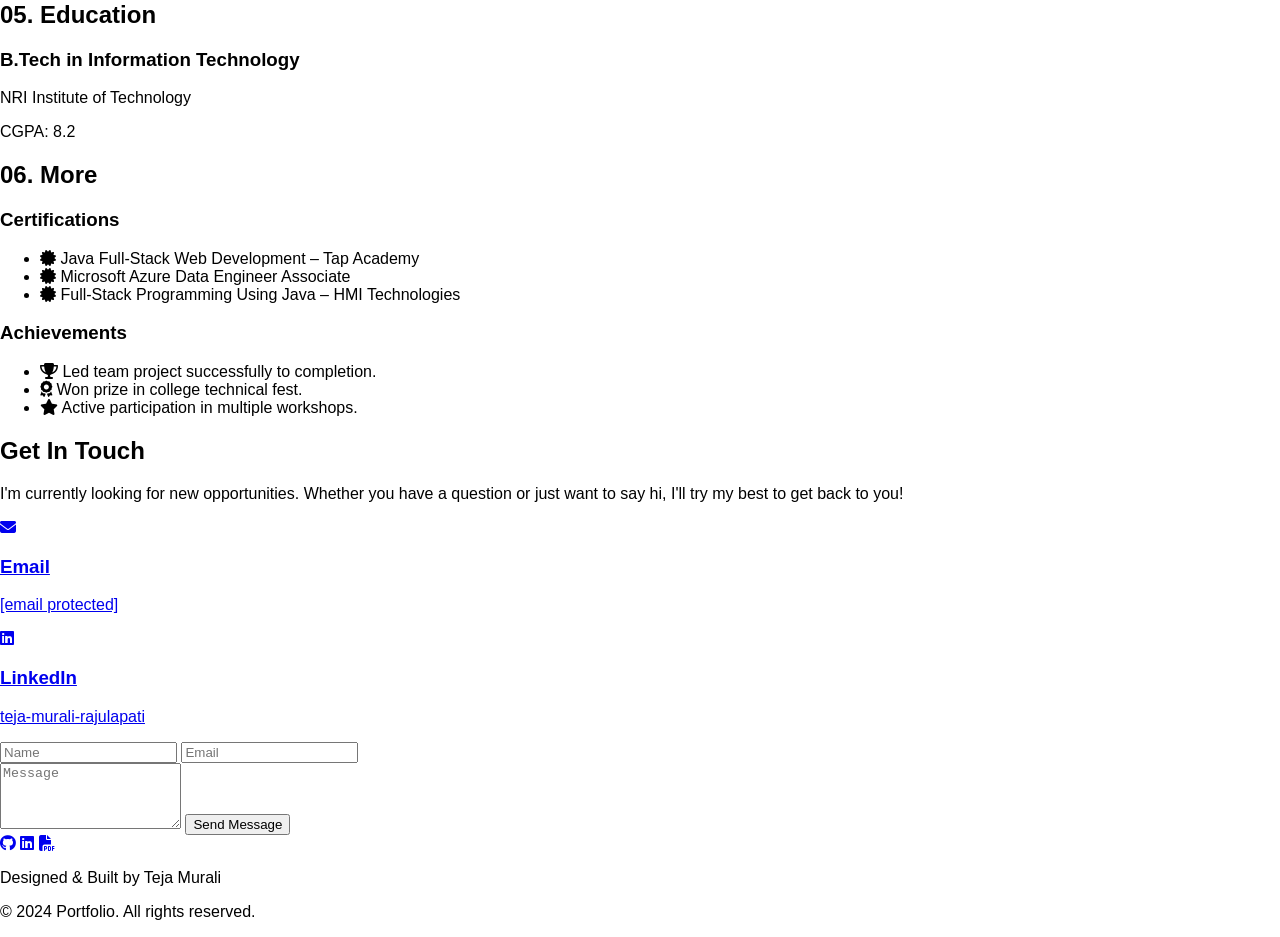
==== commit f4ae055d: "update portfolio" ====
--- a/Portfolio/index.html
+++ b/Portfolio/index.html
@@ -286,6 +286,7 @@
                     <h3 class="text-xl font-bold mb-6 text-blue-400">Languages & DB</h3>
                     <div class="flex flex-wrap gap-2">
                         <span class="skill-tag">Java</span>
+                        <span class="skill-tag">Dot Net</span>
                         <span class="skill-tag">Python</span>
                         <span class="skill-tag">SQL</span>
                         <span class="skill-tag">MySQL</span>
@@ -300,7 +301,6 @@
                         <span class="skill-tag">Servlets</span>
                         <span class="skill-tag">REST APIs</span>
                         <span class="skill-tag">Azure (AZ-900)</span>
-         
                     </div>
                 </div>
                 <div class="p-6 bg-slate-800/50 rounded-xl border border-white/5 hover:border-purple-500/50 transition-colors">
@@ -309,7 +309,6 @@
                         <span class="skill-tag">HTML/CSS</span>
                         <span class="skill-tag">JavaScript</span>
                         <span class="skill-tag">React.js</span>
-                     
                         <span class="skill-tag">Tailwind</span>
                         <span class="skill-tag">Git/GitHub</span>
                         <span class="skill-tag">Maven</span>
@@ -343,7 +342,7 @@
                             <span>Java</span> <span>Spring Boot</span> <span>Hibernate</span> <span>MySQL</span>
                         </div>
                         <div class="flex space-x-4 pt-4">
-                            <a href="https://github.com/Tejamurali/Food-App/tree/main/src/main" class="px-4 py-2 bg-white/5 border border-white/10 rounded hover:bg-white/10 text-sm">View Code</a>
+                            <a href="https://github.com/Tejamurali/Food-App" target="_blank" rel="noopener noreferrer" aria-label="GitHub" class="px-4 py-2 bg-white/5 border border-white/10 rounded hover:bg-white/10 text-sm">View Code</a>
                             
                         </div>
                     </div>
@@ -365,7 +364,7 @@
                             <span>Java</span> <span>Servlets</span> <span>MySQL</span> <span>HTML/CSS</span>
                         </div>
                         <div class="flex space-x-4 pt-4 md:justify-end">
-                            <a href="https://github.com/Tejamurali/Registration" class="px-4 py-2 bg-white/5 border border-white/10 rounded hover:bg-white/10 text-sm">View Code</a>
+                            <a href="https://github.com/Tejamurali/Registration" target="_blank" rel="noopener noreferrer" aria-label="GitHub" class="px-4 py-2 bg-white/5 border border-white/10 rounded hover:bg-white/10 text-sm">View Code</a>
                             
                         </div>
                     </div>
@@ -387,7 +386,7 @@
                             <span>Java</span> <span>Servlets</span> <span>JDBC</span> <span>MySQL</span>
                         </div>
                         <div class="flex space-x-4 pt-4">
-                            <a href="https://github.com/Tejamurali/Online-Books-Store/tree/main/onlinebookstore-master" class="px-4 py-2 bg-white/5 border border-white/10 rounded hover:bg-white/10 text-sm">View Code</a>
+                            <a href="https://github.com/Tejamurali/Online-Books-Store/tree/main/onlinebookstore-master" target="_blank" rel="noopener noreferrer" aria-label="GitHub" class="px-4 py-2 bg-white/5 border border-white/10 rounded hover:bg-white/10 text-sm">View Code</a>
                            
                         </div>
                     </div>
